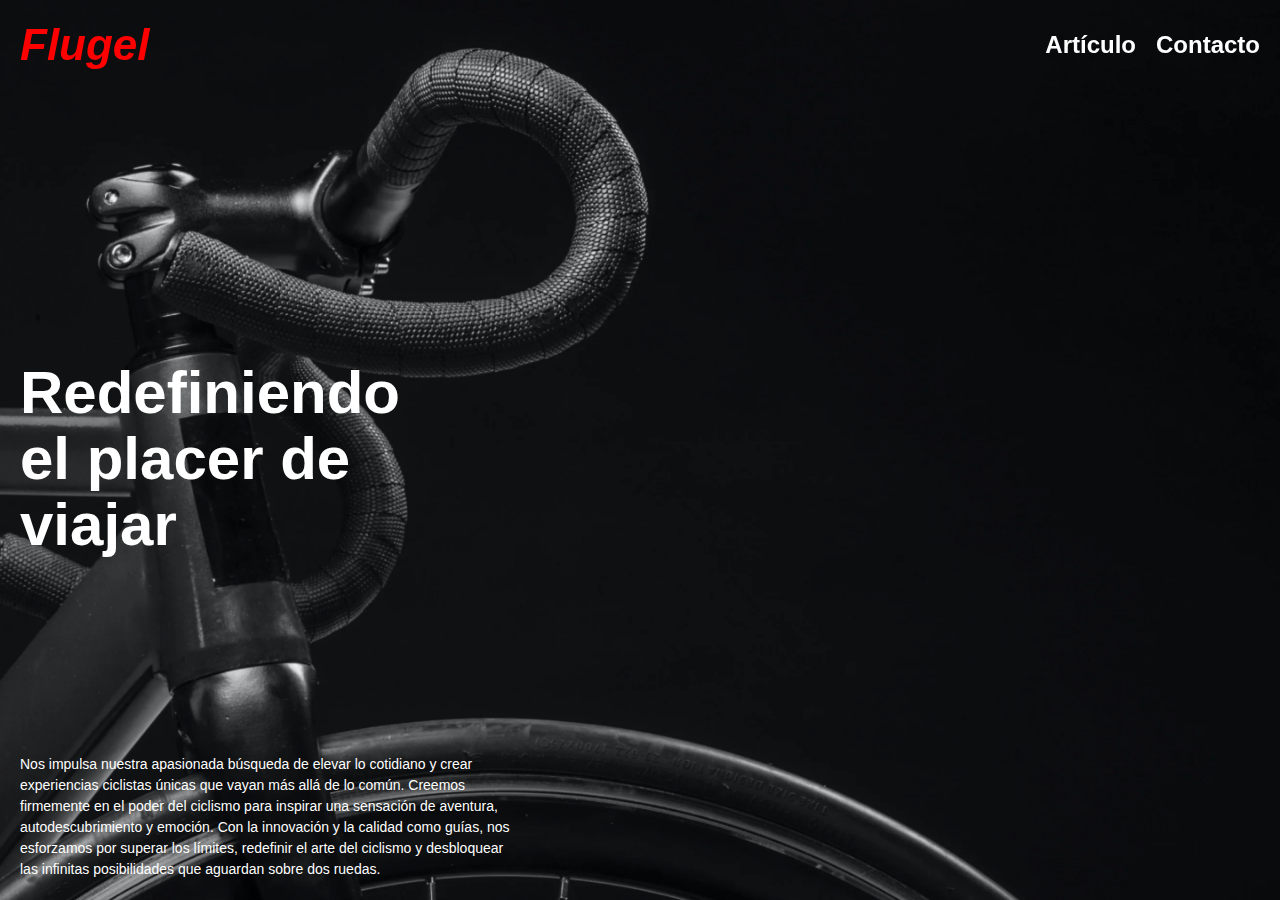
==== articulo.html @ e300c908 "Cambios" ====
<!DOCTYPE html>
<html lang="es">

<head>
    <meta charset="UTF-8">
    <meta name="viewport" content="width=device-width, initial-scale=1.0">
    <title>Articulo</title>
    <style>
        * {
            margin: 0;
            padding: 0;
            box-sizing: border-box;
        }

        body {
            font-family: Arial, sans-serif;
        }

        header {
            display: flex;
            position: fixed;
            justify-content: space-between;
            align-items: center;
            padding: 20px;
            width: 100%;
        }

        .logo {
            font-size: 22px;
            color: red;
            font-weight: bold;
            font-style: italic;
            text-decoration: none;
        }

        .logo a  {
            text-decoration: none;
            color: inherit;
        }


        nav ul {
            list-style: none;
            display: flex;
            gap: 20px;
        }

        nav ul li a {
            text-decoration: none;
            color: white;
            font-size: 24px;
            font-weight: bold;
        }

        .hero {
            display: flex;
            flex-direction: row;
            background-image: url('images/nosotros-img.png');
            background-size: cover;
            background-position: center;
            height: 100vh;
            width: 100%;
            color: white;
        }

        .hero h1 {
            font-size: 60px;
            font-weight: bold;
            line-height: 1.1;
            position: absolute;
            top: 40%;
            left: 20px;
            max-width: 600px;
        }

        .hero p {
            position: absolute;
            bottom: 20px;
            left: 20px;
            font-size: 14px;
            max-width: 500px;
            line-height: 1.5;
        }
    </style>
</head>

<body>
    <header>
        <div class="logo"><a href="index.html"><h1>Flugel</h1></a></div>
        <nav>
            <ul>
                <li><a href="articulo.html">Artículo</a></li>
                <li><a href="contacto.html">Contacto</a></li>
            </ul>
        </nav>
    </header>


    <main>
        <section class="hero">
            <div class="article-section flex-container">
                <div class="col">
                    <h1>Redefiniendo<br> el placer de<br> viajar</h1>
                    <p>
                        Nos impulsa nuestra apasionada búsqueda de elevar lo cotidiano y crear experiencias ciclistas únicas que
                        vayan más allá de lo común. Creemos firmemente en el poder del ciclismo para inspirar una sensación de
                        aventura, autodescubrimiento y emoción. Con la innovación y la calidad como guías, nos esforzamos por
                        superar los límites, redefinir el arte del ciclismo y desbloquear las infinitas posibilidades que
                        aguardan sobre dos ruedas.
                    </p>
                </div>
                <div class="col">
                    
                </div>
                <div class="col"></div>
            </div>
        </section>
    </main>
</body>

</html>
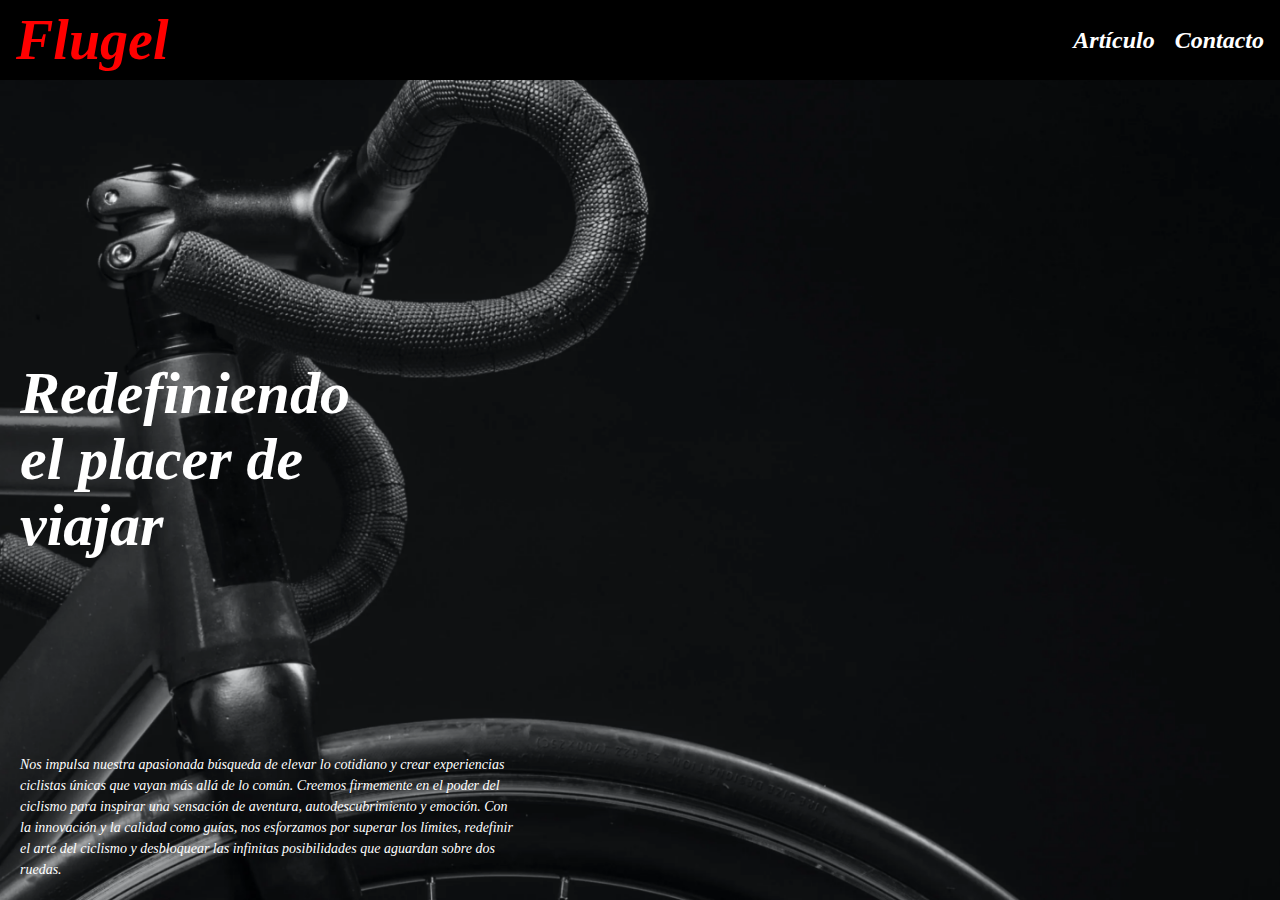
==== commit 10e225cf: "Subiendo los cambios realizados en la pagina principal!" ====
--- a/articulo.html
+++ b/articulo.html
@@ -10,27 +10,40 @@
             margin: 0;
             padding: 0;
             box-sizing: border-box;
+            font-style: italic;
         }
 
         body {
-            font-family: Arial, sans-serif;
+            font-family: 'copperplate', fantasy;
+            background-size: cover;
+
         }
 
         header {
+           
+            position: fixed;
+            top: 0;
+            left: 0;
+            width: 100%;
             display: flex;
-            position: fixed;
             justify-content: space-between;
             align-items: center;
-            padding: 20px;
-            width: 100%;
+            height: 80px;
+            padding: 1em;
+            background-color: black;
+            z-index: 1000;
+
         }
 
         .logo {
-            font-size: 22px;
-            color: red;
+            font-size: 28px;
+            color: rgb(255, 0, 0);
+            font-family: 'copperplate', fantasy;
             font-weight: bold;
             font-style: italic;
             text-decoration: none;
+            display: flex; 
+            align-items: center;
         }
 
         .logo a  {
@@ -46,6 +59,7 @@
         }
 
         nav ul li a {
+            font-family: 'copperplate', fantasy;
             text-decoration: none;
             color: white;
             font-size: 24px;
